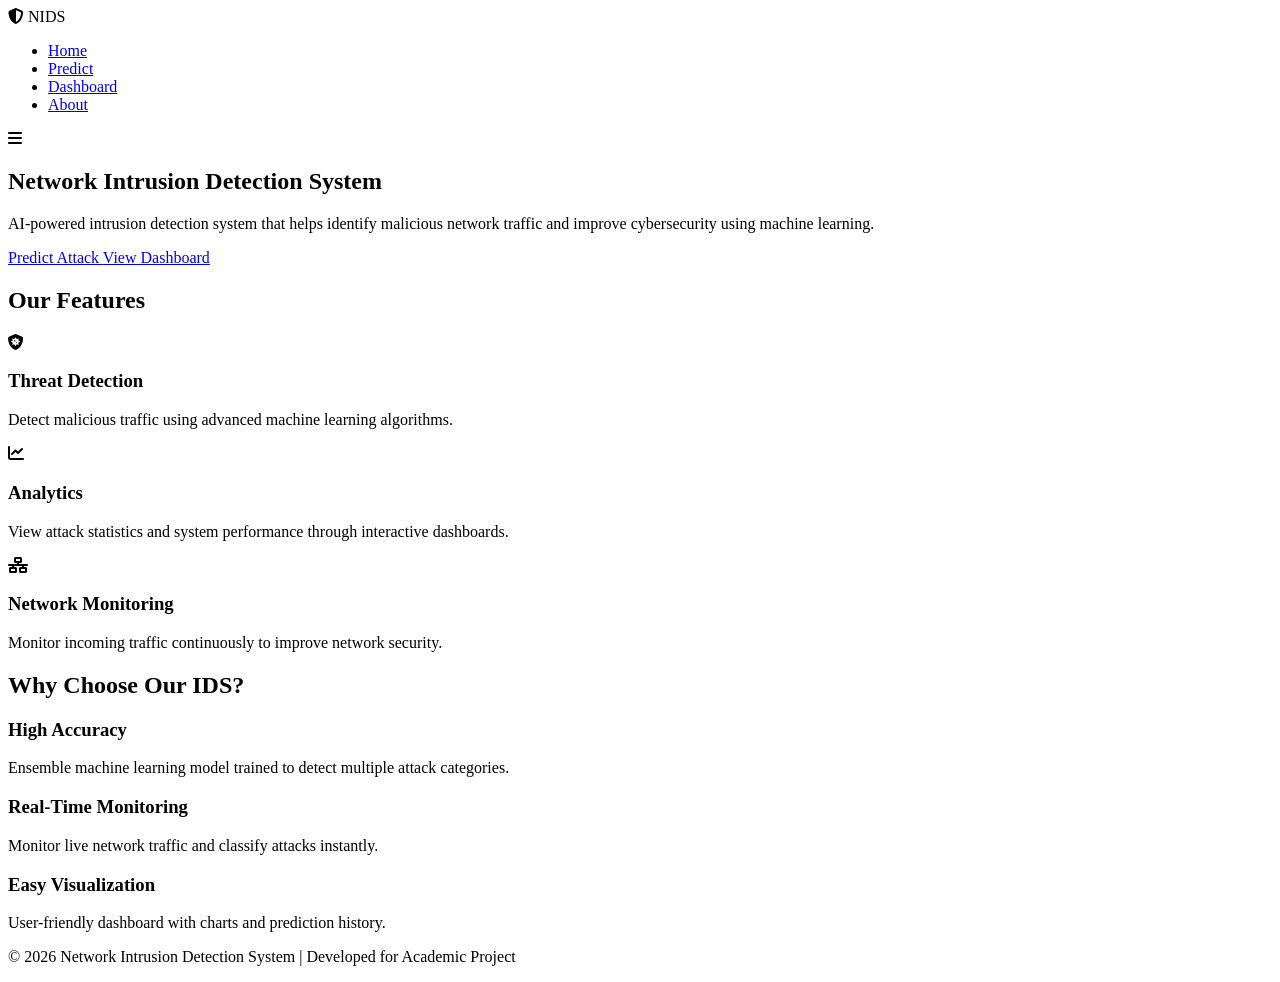
==== frontend/index.html @ 55cc0f4c "Added index page" ====
<!DOCTYPE html>
<html lang="en">
<head>
    <meta charset="UTF-8">
    <meta name="viewport" content="width=device-width, initial-scale=1.0">

    <title>Network Intrusion Detection System</title>

    <!-- Google Font -->
    <link href="https://fonts.googleapis.com/css2?family=Poppins:wght@300;400;500;600;700&display=swap" rel="stylesheet">

    <!-- Font Awesome -->
    <link rel="stylesheet"
    href="https://cdnjs.cloudflare.com/ajax/libs/font-awesome/6.6.0/css/all.min.css">

    <!-- CSS -->
    <link rel="stylesheet" href="css/style.css">
</head>

<body>

    <!-- ================= NAVBAR ================= -->

    <header>
        <nav class="navbar">

            <div class="logo">
                <i class="fa-solid fa-shield-halved"></i>
                <span>NIDS</span>
            </div>

            <ul class="nav-links">
                <li><a href="index.html" class="active">Home</a></li>
                <li><a href="predict.html">Predict</a></li>
                <li><a href="dashboard.html">Dashboard</a></li>
                <li><a href="about.html">About</a></li>
            </ul>

            <div class="menu-btn">
                <i class="fas fa-bars"></i>
            </div>

        </nav>
    </header>

    <!-- ================= HERO ================= -->

    <section class="hero">

        <div class="hero-content">

            <h1>
                Network Intrusion
                <span>Detection System</span>
            </h1>

            <p>
                AI-powered intrusion detection system that helps identify
                malicious network traffic and improve cybersecurity using
                machine learning.
            </p>

            <div class="hero-buttons">

                <a href="predict.html" class="btn">
                    Predict Attack
                </a>

                <a href="dashboard.html" class="btn btn-outline">
                    View Dashboard
                </a>

            </div>

        </div>

    </section>

    <!-- ================= FEATURES ================= -->

    <section class="features">

        <h2>Our Features</h2>

        <div class="feature-container">

            <div class="card">

                <i class="fa-solid fa-shield-virus"></i>

                <h3>Threat Detection</h3>

                <p>
                    Detect malicious traffic using advanced machine learning
                    algorithms.
                </p>

            </div>

            <div class="card">

                <i class="fa-solid fa-chart-line"></i>

                <h3>Analytics</h3>

                <p>
                    View attack statistics and system performance through
                    interactive dashboards.
                </p>

            </div>

            <div class="card">

                <i class="fa-solid fa-network-wired"></i>

                <h3>Network Monitoring</h3>

                <p>
                    Monitor incoming traffic continuously to improve network
                    security.
                </p>

            </div>

        </div>

    </section>

    <!-- ================= WHY CHOOSE ================= -->

    <section class="why">

        <h2>Why Choose Our IDS?</h2>

        <div class="why-grid">

            <div>

                <h3>High Accuracy</h3>

                <p>
                    Ensemble machine learning model trained to detect
                    multiple attack categories.
                </p>

            </div>

            <div>

                <h3>Real-Time Monitoring</h3>

                <p>
                    Monitor live network traffic and classify attacks
                    instantly.
                </p>

            </div>

            <div>

                <h3>Easy Visualization</h3>

                <p>
                    User-friendly dashboard with charts and prediction
                    history.
                </p>

            </div>

        </div>

    </section>

    <!-- ================= FOOTER ================= -->

    <footer>

        <p>

            © 2026 Network Intrusion Detection System |
            Developed for Academic Project

        </p>

    </footer>

    <!-- JavaScript -->

    <script src="js/main.js"></script>

</body>
</html>
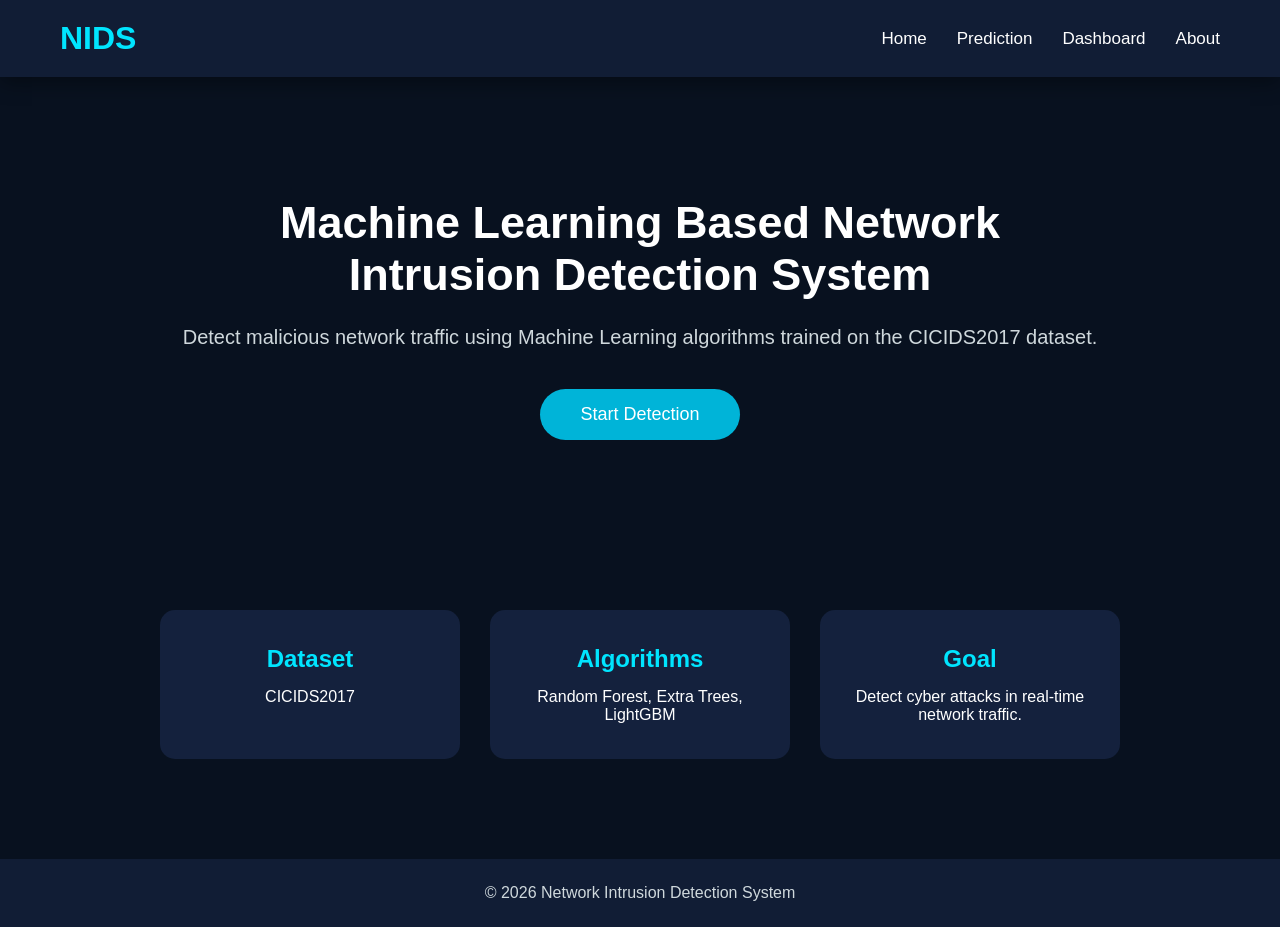
==== commit 33ac00ab: "Updated homepage design" ====
--- a/frontend/index.html
+++ b/frontend/index.html
@@ -1,193 +1,102 @@
 <!DOCTYPE html>
 <html lang="en">
+
 <head>
+
     <meta charset="UTF-8">
     <meta name="viewport" content="width=device-width, initial-scale=1.0">
 
     <title>Network Intrusion Detection System</title>
 
-    <!-- Google Font -->
-    <link href="https://fonts.googleapis.com/css2?family=Poppins:wght@300;400;500;600;700&display=swap" rel="stylesheet">
+    <link rel="stylesheet" href="css/style.css">
 
-    <!-- Font Awesome -->
-    <link rel="stylesheet"
-    href="https://cdnjs.cloudflare.com/ajax/libs/font-awesome/6.6.0/css/all.min.css">
-
-    <!-- CSS -->
-    <link rel="stylesheet" href="css/style.css">
 </head>
 
 <body>
 
-    <!-- ================= NAVBAR ================= -->
+    <header>
 
-    <header>
-        <nav class="navbar">
+        <div class="logo">
 
-            <div class="logo">
-                <i class="fa-solid fa-shield-halved"></i>
-                <span>NIDS</span>
-            </div>
+            <h2>NIDS</h2>
 
-            <ul class="nav-links">
-                <li><a href="index.html" class="active">Home</a></li>
-                <li><a href="predict.html">Predict</a></li>
+        </div>
+
+        <nav>
+
+            <ul>
+
+                <li><a href="index.html">Home</a></li>
+
+                <li><a href="predict.html">Prediction</a></li>
+
                 <li><a href="dashboard.html">Dashboard</a></li>
+
                 <li><a href="about.html">About</a></li>
+
             </ul>
 
-            <div class="menu-btn">
-                <i class="fas fa-bars"></i>
-            </div>
+        </nav>
 
-        </nav>
     </header>
-
-    <!-- ================= HERO ================= -->
 
     <section class="hero">
 
-        <div class="hero-content">
+        <h1>Machine Learning Based Network Intrusion Detection System</h1>
 
-            <h1>
-                Network Intrusion
-                <span>Detection System</span>
-            </h1>
+        <p>
 
-            <p>
-                AI-powered intrusion detection system that helps identify
-                malicious network traffic and improve cybersecurity using
-                machine learning.
-            </p>
+            Detect malicious network traffic using Machine Learning
+            algorithms trained on the CICIDS2017 dataset.
 
-            <div class="hero-buttons">
+        </p>
 
-                <a href="predict.html" class="btn">
-                    Predict Attack
-                </a>
+        <a href="predict.html" class="btn">
 
-                <a href="dashboard.html" class="btn btn-outline">
-                    View Dashboard
-                </a>
+            Start Detection
 
-            </div>
+        </a>
+
+    </section>
+
+    <section class="features">
+
+        <div class="card">
+
+            <h2>Dataset</h2>
+
+            <p>CICIDS2017</p>
+
+        </div>
+
+        <div class="card">
+
+            <h2>Algorithms</h2>
+
+            <p>Random Forest, Extra Trees, LightGBM</p>
+
+        </div>
+
+        <div class="card">
+
+            <h2>Goal</h2>
+
+            <p>Detect cyber attacks in real-time network traffic.</p>
 
         </div>
 
     </section>
 
-    <!-- ================= FEATURES ================= -->
-
-    <section class="features">
-
-        <h2>Our Features</h2>
-
-        <div class="feature-container">
-
-            <div class="card">
-
-                <i class="fa-solid fa-shield-virus"></i>
-
-                <h3>Threat Detection</h3>
-
-                <p>
-                    Detect malicious traffic using advanced machine learning
-                    algorithms.
-                </p>
-
-            </div>
-
-            <div class="card">
-
-                <i class="fa-solid fa-chart-line"></i>
-
-                <h3>Analytics</h3>
-
-                <p>
-                    View attack statistics and system performance through
-                    interactive dashboards.
-                </p>
-
-            </div>
-
-            <div class="card">
-
-                <i class="fa-solid fa-network-wired"></i>
-
-                <h3>Network Monitoring</h3>
-
-                <p>
-                    Monitor incoming traffic continuously to improve network
-                    security.
-                </p>
-
-            </div>
-
-        </div>
-
-    </section>
-
-    <!-- ================= WHY CHOOSE ================= -->
-
-    <section class="why">
-
-        <h2>Why Choose Our IDS?</h2>
-
-        <div class="why-grid">
-
-            <div>
-
-                <h3>High Accuracy</h3>
-
-                <p>
-                    Ensemble machine learning model trained to detect
-                    multiple attack categories.
-                </p>
-
-            </div>
-
-            <div>
-
-                <h3>Real-Time Monitoring</h3>
-
-                <p>
-                    Monitor live network traffic and classify attacks
-                    instantly.
-                </p>
-
-            </div>
-
-            <div>
-
-                <h3>Easy Visualization</h3>
-
-                <p>
-                    User-friendly dashboard with charts and prediction
-                    history.
-                </p>
-
-            </div>
-
-        </div>
-
-    </section>
-
-    <!-- ================= FOOTER ================= -->
-
     <footer>
 
         <p>
 
-            © 2026 Network Intrusion Detection System |
-            Developed for Academic Project
+            © 2026 Network Intrusion Detection System
 
         </p>
 
     </footer>
 
-    <!-- JavaScript -->
+</body>
 
-    <script src="js/main.js"></script>
-
-</body>
 </html>
--- a/frontend/css/style.css
+++ b/frontend/css/style.css
@@ -0,0 +1,664 @@
+/* =====================================
+   Network Intrusion Detection System
+   Main Stylesheet
+===================================== */
+
+
+/* Global */
+
+*{
+    margin:0;
+    padding:0;
+    box-sizing:border-box;
+}
+
+
+body{
+
+    font-family:'Segoe UI',Arial,sans-serif;
+
+    background:#08111f;
+
+    color:white;
+
+    min-height:100vh;
+
+}
+
+
+/* =====================================
+   Header Navigation
+===================================== */
+
+
+header{
+
+    display:flex;
+
+    justify-content:space-between;
+
+    align-items:center;
+
+    padding:20px 60px;
+
+    background:#111d35;
+
+    box-shadow:0 5px 20px rgba(0,0,0,0.4);
+
+}
+
+
+.logo h2{
+
+    color:#00e5ff;
+
+    font-size:32px;
+
+}
+
+
+nav ul{
+
+    display:flex;
+
+    list-style:none;
+
+    gap:30px;
+
+}
+
+
+nav ul li a{
+
+    color:white;
+
+    text-decoration:none;
+
+    font-size:17px;
+
+    transition:0.3s;
+
+}
+
+
+nav ul li a:hover{
+
+    color:#00e5ff;
+
+}
+
+
+
+/* =====================================
+   Home Page
+===================================== */
+
+
+.hero{
+
+    text-align:center;
+
+    padding:120px 40px;
+
+}
+
+
+.hero h1{
+
+    font-size:45px;
+
+    max-width:900px;
+
+    margin:auto;
+
+    color:#ffffff;
+
+}
+
+
+.hero p{
+
+    margin-top:25px;
+
+    font-size:20px;
+
+    color:#cfd8dc;
+
+}
+
+
+
+.btn{
+
+    display:inline-block;
+
+    margin-top:40px;
+
+    padding:15px 40px;
+
+    background:#00b4d8;
+
+    color:white;
+
+    text-decoration:none;
+
+    border-radius:30px;
+
+    font-size:18px;
+
+    transition:0.3s;
+
+}
+
+
+.btn:hover{
+
+    background:#0077b6;
+
+    transform:scale(1.05);
+
+}
+
+
+/* Feature Cards */
+
+
+.features{
+
+    display:flex;
+
+    justify-content:center;
+
+    gap:30px;
+
+    flex-wrap:wrap;
+
+    padding:50px;
+
+}
+
+
+.card{
+
+    background:#14213d;
+
+    width:300px;
+
+    padding:35px;
+
+    text-align:center;
+
+    border-radius:15px;
+
+    transition:0.3s;
+
+}
+
+
+.card:hover{
+
+    transform:translateY(-10px);
+
+    box-shadow:0 10px 30px black;
+
+}
+
+
+.card h2{
+
+    color:#00e5ff;
+
+    margin-bottom:15px;
+
+}
+
+
+
+/* =====================================
+ Prediction Page
+===================================== */
+
+
+.predict-container{
+
+    text-align:center;
+
+    padding:60px 20px;
+
+}
+
+
+.predict-container h1{
+
+    font-size:40px;
+
+    margin-bottom:20px;
+
+}
+
+
+.predict-container p{
+
+    color:#cfd8dc;
+
+    font-size:18px;
+
+}
+
+
+.predict-box{
+
+    background:#14213d;
+
+    width:500px;
+
+    max-width:90%;
+
+    margin:30px auto;
+
+    padding:35px;
+
+    border-radius:15px;
+
+}
+
+
+
+.predict-box h2{
+
+    color:#00e5ff;
+
+    margin-bottom:20px;
+
+}
+
+
+
+.predict-box input{
+
+    width:100%;
+
+    padding:14px;
+
+    margin:10px 0;
+
+    border-radius:8px;
+
+    border:none;
+
+    font-size:16px;
+
+}
+
+
+
+.predict-box button{
+
+    margin-top:15px;
+
+    padding:12px 35px;
+
+    border:none;
+
+    background:#00b4d8;
+
+    color:white;
+
+    border-radius:25px;
+
+    cursor:pointer;
+
+    font-size:16px;
+
+}
+
+
+
+.predict-box button:hover{
+
+    background:#0077b6;
+
+}
+
+
+
+.result-box{
+
+    background:#102542;
+
+    width:500px;
+
+    max-width:90%;
+
+    margin:40px auto;
+
+    padding:30px;
+
+    border-radius:15px;
+
+}
+
+
+
+.result-box h3{
+
+    color:#00ff88;
+
+    font-size:30px;
+
+    margin-top:15px;
+
+}
+
+
+
+/* =====================================
+ Dashboard
+===================================== */
+
+
+.dashboard{
+
+    padding:60px 30px;
+
+    text-align:center;
+
+}
+
+
+
+.dashboard h1{
+
+    font-size:40px;
+
+    margin-bottom:40px;
+
+}
+
+
+
+.stats{
+
+    display:flex;
+
+    justify-content:center;
+
+    gap:25px;
+
+    flex-wrap:wrap;
+
+}
+
+
+
+.stat-card{
+
+    background:#14213d;
+
+    width:230px;
+
+    padding:30px;
+
+    border-radius:15px;
+
+}
+
+
+
+.stat-card h2{
+
+    font-size:18px;
+
+    color:#cfd8dc;
+
+}
+
+
+
+.stat-card p{
+
+    margin-top:20px;
+
+    font-size:32px;
+
+    color:#00e5ff;
+
+    font-weight:bold;
+
+}
+
+
+
+/* Charts */
+
+
+.chart-container{
+
+    display:flex;
+
+    justify-content:center;
+
+    gap:40px;
+
+    flex-wrap:wrap;
+
+    margin-top:50px;
+
+}
+
+
+.chart{
+
+    background:#14213d;
+
+    padding:25px;
+
+    width:450px;
+
+    border-radius:15px;
+
+}
+
+
+
+/* Table */
+
+
+.table-container{
+
+    margin-top:50px;
+
+}
+
+
+
+table{
+
+    width:90%;
+
+    margin:auto;
+
+    border-collapse:collapse;
+
+    background:#14213d;
+
+}
+
+
+
+th{
+
+    background:#0077b6;
+
+    padding:15px;
+
+}
+
+
+
+td{
+
+    padding:15px;
+
+    border-bottom:1px solid #394867;
+
+}
+
+
+
+tr:hover{
+
+    background:#1b263b;
+
+}
+
+
+
+/* =====================================
+ About Page
+===================================== */
+
+
+.about{
+
+    padding:60px 20px;
+
+    text-align:center;
+
+}
+
+
+
+.about h1{
+
+    font-size:42px;
+
+    margin-bottom:40px;
+
+}
+
+
+
+.about-card{
+
+    width:80%;
+
+    margin:25px auto;
+
+    background:#14213d;
+
+    padding:35px;
+
+    border-radius:15px;
+
+    text-align:left;
+
+}
+
+
+
+.about-card h2{
+
+    color:#00e5ff;
+
+    margin-bottom:20px;
+
+}
+
+
+
+.about-card p,
+.about-card li{
+
+    line-height:1.8;
+
+    font-size:17px;
+
+}
+
+
+
+.about-card ul{
+
+    margin-left:25px;
+
+}
+
+
+
+/* =====================================
+ Footer
+===================================== */
+
+
+footer{
+
+    background:#111d35;
+
+    text-align:center;
+
+    padding:25px;
+
+    margin-top:50px;
+
+    color:#cfd8dc;
+
+}
+
+
+
+/* =====================================
+ Responsive Design
+===================================== */
+
+
+@media(max-width:768px){
+
+
+header{
+
+    flex-direction:column;
+
+    gap:20px;
+
+}
+
+
+nav ul{
+
+    flex-direction:column;
+
+    text-align:center;
+
+}
+
+
+.hero h1{
+
+    font-size:32px;
+
+}
+
+
+.features{
+
+    padding:20px;
+
+}
+
+
+.chart{
+
+    width:95%;
+
+}
+
+
+.about-card{
+
+    width:95%;
+
+}
+
+
+}
